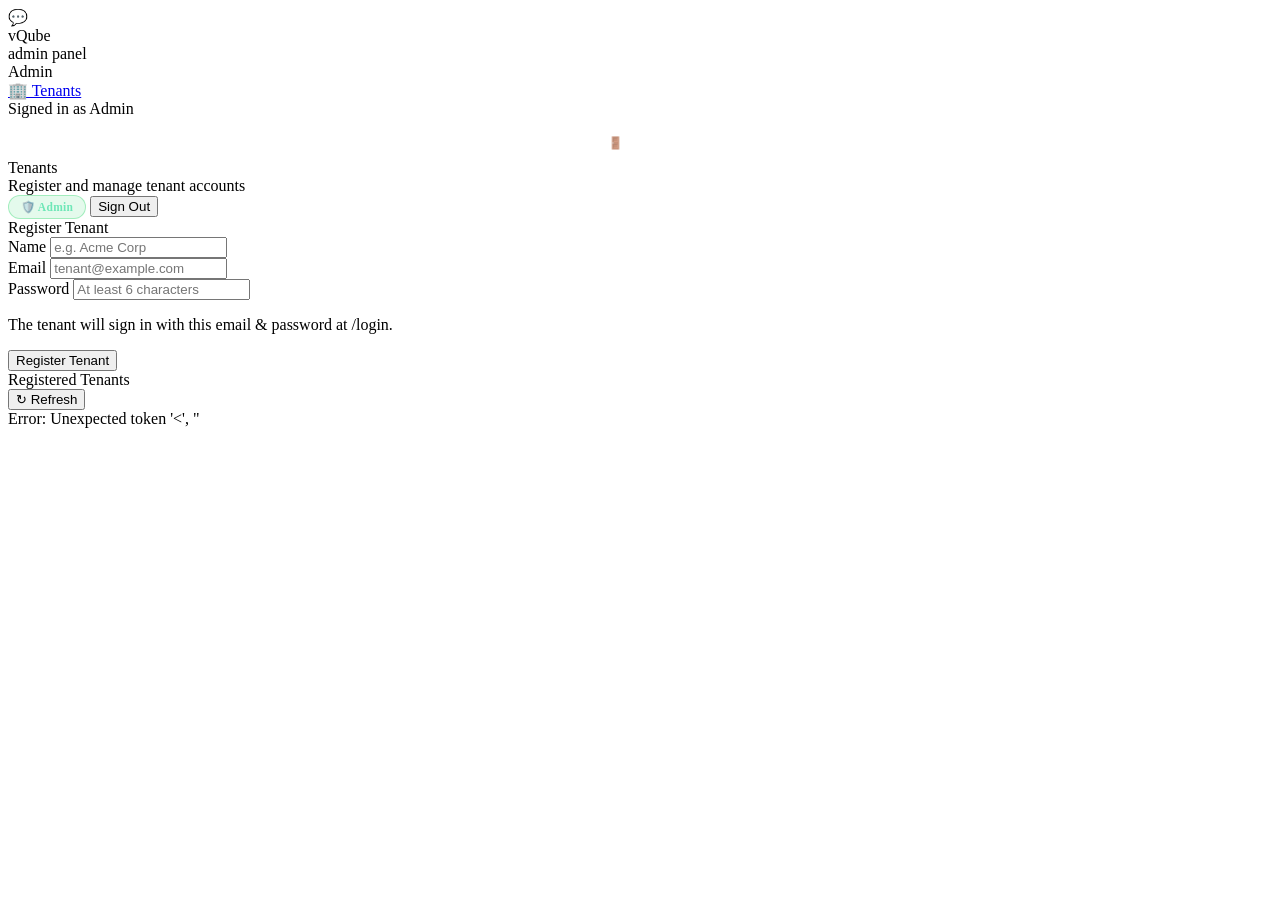
==== public/admin.html @ 2c3cb6f3 "UI chnages" ====
<!DOCTYPE html>
<html lang="en">
<head>
  <meta charset="UTF-8"/>
  <meta name="viewport" content="width=device-width, initial-scale=1.0"/>
  <title>Admin — vQube</title>
  <meta name="theme-color" content="#075e54">
  <link rel="apple-touch-icon" href="/apple-touch-icon.png">
  <link rel="preconnect" href="https://fonts.googleapis.com">
  <link rel="preconnect" href="https://fonts.gstatic.com" crossorigin>
  <link href="https://fonts.googleapis.com/css2?family=Inter:wght@400;500;600;700;800&display=swap" rel="stylesheet">
  <link rel="stylesheet" href="/style.css">
  <style>
    .admin-badge {
      display: inline-flex; align-items: center; gap: 6px;
      background: rgba(37,211,102,0.12); border: 1px solid rgba(37,211,102,0.35);
      color: #6ee7b7; font-size: 11.5px; font-weight: 700;
      padding: 4px 12px; border-radius: 20px; letter-spacing: 0.3px;
    }
  </style>
</head>
<body>

<aside class="sidebar">
  <div class="sidebar-brand">
    <div class="brand-icon">💬</div>
    <div class="brand-text">
      <div class="app-name">vQube</div>
      <div class="app-sub">admin panel</div>
    </div>
  </div>
  <nav class="sidebar-nav">
    <div class="nav-label">Admin</div>
    <a href="/admin" class="nav-item active"><span class="nav-icon">🏢</span> Tenants</a>
  </nav>
  <div class="sidebar-footer">
    <div class="conn-status">
      <span class="conn-dot on"></span>
      <span>Signed in as Admin</span>
    </div>
    <div style="margin-top:10px">
      <button onclick="doLogout()" style="width:100%;padding:7px;background:rgba(255,255,255,0.1);border:1px solid rgba(255,255,255,0.15);color:rgba(255,255,255,0.7);border-radius:7px;font-size:12px;font-weight:600;cursor:pointer;font-family:inherit;transition:all 0.2s" onmouseover="this.style.background='rgba(255,255,255,0.18)'" onmouseout="this.style.background='rgba(255,255,255,0.1)'">
        🚪 Sign Out
      </button>
    </div>
  </div>
</aside>

<div class="main">
  <div class="page-hdr">
    <div>
      <div class="ph-title">Tenants</div>
      <div class="ph-sub">Register and manage tenant accounts</div>
    </div>
    <div class="ph-user">
      <span class="admin-badge">🛡️ Admin</span>
      <button class="btn-logout" onclick="doLogout()">Sign Out</button>
    </div>
  </div>

  <div class="card card-wide">
    <div class="card-hdr">
      <div class="card-title">Register Tenant</div>
    </div>

    <div class="row-2">
      <div class="form-group">
        <label>Name</label>
        <input type="text" id="t-name" placeholder="e.g. Acme Corp" />
      </div>
      <div class="form-group">
        <label>Email</label>
        <input type="text" id="t-email" placeholder="tenant@example.com" />
      </div>
    </div>
    <div class="form-group">
      <label>Password</label>
      <input type="password" id="t-password" placeholder="At least 6 characters" />
      <p class="hint">The tenant will sign in with this email &amp; password at /login.</p>
    </div>

    <button class="btn btn-primary btn-lg btn-full" id="reg-btn" onclick="registerTenant()">Register Tenant</button>
    <div class="alert" id="reg-alert"></div>
  </div>

  <div class="card card-wide">
    <div class="card-hdr">
      <div class="card-title">Registered Tenants</div>
      <button class="btn btn-outline btn-sm" onclick="loadTenants()">↻ Refresh</button>
    </div>
    <div id="tenants-list"><div class="empty-state"><div class="empty-icon">⏳</div><div class="empty-text">Loading...</div></div></div>
  </div>
</div>

<script>
  function esc(str) {
    return (str || '').replace(/&/g, '&amp;').replace(/</g, '&lt;').replace(/>/g, '&gt;').replace(/"/g, '&quot;');
  }

  function showAlert(id, type, msg) {
    const el = document.getElementById(id);
    el.className = `alert ${type}`;
    el.textContent = msg;
    el.style.display = 'block';
  }
  function hideAlert(id) { document.getElementById(id).style.display = 'none'; }

  async function registerTenant() {
    const name     = document.getElementById('t-name').value.trim();
    const email    = document.getElementById('t-email').value.trim();
    const password = document.getElementById('t-password').value;
    if (!name || !email || !password) {
      return showAlert('reg-alert', 'error', 'Name, email and password are required.');
    }
    if (password.length < 6) {
      return showAlert('reg-alert', 'error', 'Password must be at least 6 characters.');
    }

    const btn = document.getElementById('reg-btn');
    btn.disabled = true; btn.textContent = 'Registering...';
    hideAlert('reg-alert');
    try {
      const res  = await fetch('/api/auth/admin/register-tenant', {
        method: 'POST', headers: { 'Content-Type': 'application/json' },
        body: JSON.stringify({ name, email, password }),
        credentials: 'same-origin',
      });
      const data = await res.json();
      if (data.success) {
        showAlert('reg-alert', 'success', data.message);
        document.getElementById('t-name').value = '';
        document.getElementById('t-email').value = '';
        document.getElementById('t-password').value = '';
        loadTenants();
      } else {
        showAlert('reg-alert', 'error', data.error || 'Could not register tenant');
      }
    } catch (e) {
      showAlert('reg-alert', 'error', 'Server error: ' + e.message);
    } finally {
      btn.disabled = false; btn.textContent = 'Register Tenant';
    }
  }

  async function loadTenants() {
    const el = document.getElementById('tenants-list');
    el.innerHTML = '<div class="empty-state"><div class="empty-icon">⏳</div><div class="empty-text">Loading...</div></div>';
    try {
      const res  = await fetch('/api/auth/admin/tenants', { credentials: 'same-origin' });
      if (res.status === 401) { window.location.href = '/login'; return; }
      const data = await res.json();
      const tenants = data.tenants || [];
      if (!tenants.length) {
        el.innerHTML = '<div class="empty-state"><div class="empty-icon">📭</div><div class="empty-text">No tenants registered yet.</div></div>';
        return;
      }
      el.innerHTML = `<div class="table-wrap"><table>
        <thead><tr><th>Name</th><th>Email</th><th>Registered</th></tr></thead>
        <tbody>${tenants.map(t => `
          <tr>
            <td>${esc(t.name || '—')}</td>
            <td>${esc(t.email)}</td>
            <td>${t.created_at ? new Date(t.created_at).toLocaleString([], {month:'short', day:'numeric', year:'numeric', hour:'2-digit', minute:'2-digit'}) : ''}</td>
          </tr>`).join('')}
        </tbody>
      </table></div>`;
    } catch (e) {
      el.innerHTML = `<div class="empty-state"><div class="empty-text">Error: ${e.message}</div></div>`;
    }
  }

  async function doLogout() {
    await fetch('/api/auth/logout', { method: 'POST', credentials: 'same-origin' });
    window.location.href = '/login';
  }

  loadTenants();
</script>
</body>
</html>
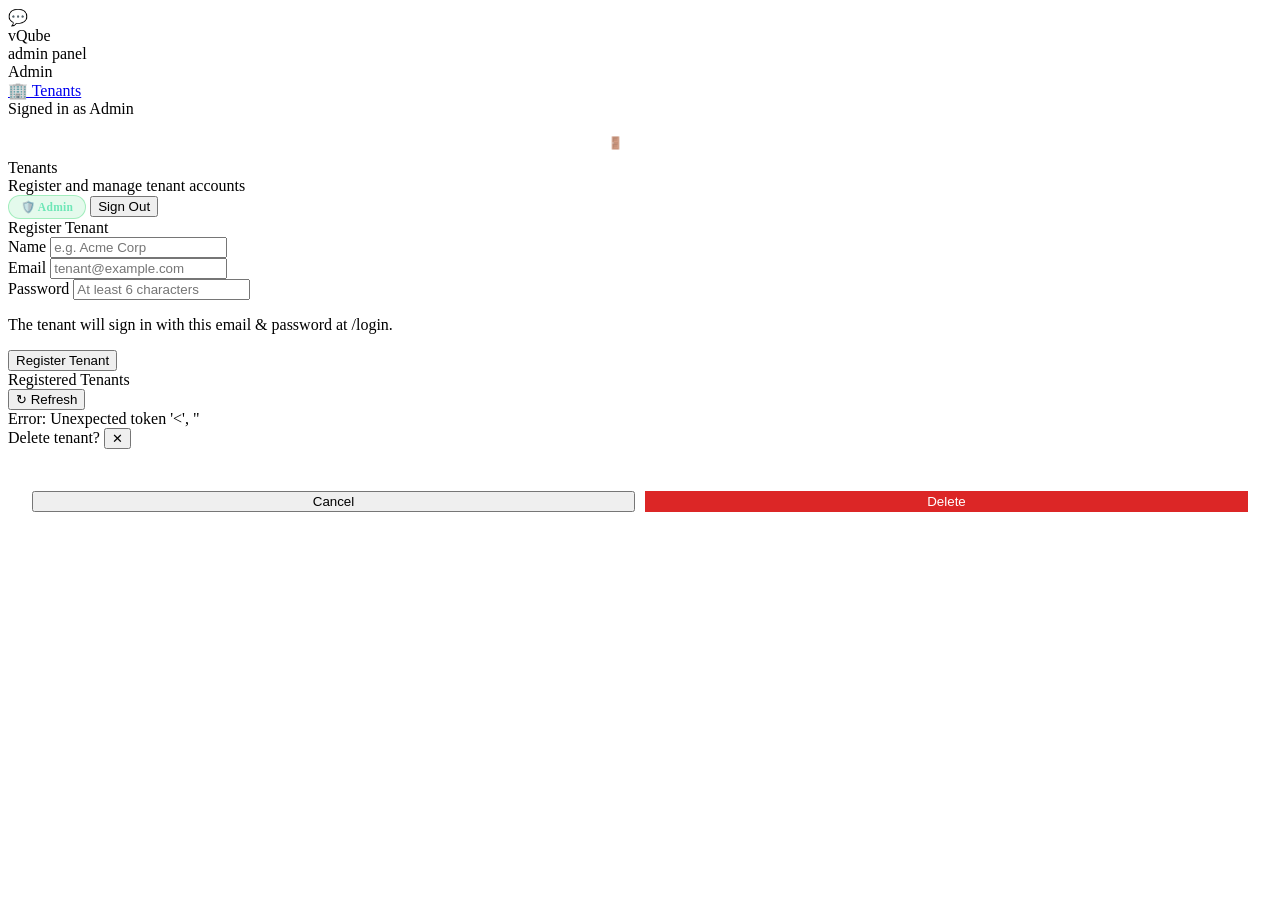
==== commit b46c2e69: "UI chnages" ====
--- a/public/admin.html
+++ b/public/admin.html
@@ -89,6 +89,23 @@
       <button class="btn btn-outline btn-sm" onclick="loadTenants()">↻ Refresh</button>
     </div>
     <div id="tenants-list"><div class="empty-state"><div class="empty-icon">⏳</div><div class="empty-text">Loading...</div></div></div>
+  </div>
+</div>
+
+<!-- Delete confirmation modal -->
+<div class="modal-overlay" id="confirm-modal" onclick="if(event.target===this) closeConfirmModal()">
+  <div class="modal">
+    <div class="modal-hdr">
+      <span class="modal-title">Delete tenant?</span>
+      <button class="modal-close" onclick="closeConfirmModal()">✕</button>
+    </div>
+    <div style="padding:20px 24px">
+      <p id="confirm-message" style="color:var(--text-2);font-size:14px;line-height:1.6"></p>
+      <div style="display:flex;gap:10px;margin-top:22px">
+        <button class="btn btn-outline" style="flex:1" onclick="closeConfirmModal()">Cancel</button>
+        <button class="btn btn-danger" style="flex:1;border-color:transparent;background:#dc2626;color:#fff" id="confirm-delete-btn" onclick="confirmDeleteTenant()">Delete</button>
+      </div>
+    </div>
   </div>
 </div>
 
@@ -155,12 +172,13 @@
         return;
       }
       el.innerHTML = `<div class="table-wrap"><table>
-        <thead><tr><th>Name</th><th>Email</th><th>Registered</th></tr></thead>
+        <thead><tr><th>Name</th><th>Email</th><th>Registered</th><th></th></tr></thead>
         <tbody>${tenants.map(t => `
           <tr>
             <td>${esc(t.name || '—')}</td>
             <td>${esc(t.email)}</td>
             <td>${t.created_at ? new Date(t.created_at).toLocaleString([], {month:'short', day:'numeric', year:'numeric', hour:'2-digit', minute:'2-digit'}) : ''}</td>
+            <td><button class="btn btn-danger btn-sm" onclick="deleteTenant(${t.id}, '${esc(t.name || t.email).replace(/'/g, "\\'")}')">🗑 Delete</button></td>
           </tr>`).join('')}
         </tbody>
       </table></div>`;
@@ -169,6 +187,38 @@
     }
   }
 
+  let pendingDeleteId = null;
+
+  function deleteTenant(id, label) {
+    pendingDeleteId = id;
+    document.getElementById('confirm-message').innerHTML =
+      `Delete <strong>${esc(label)}</strong> and ALL of their data — contacts, templates, sent messages, replies, everything?<br><br>This cannot be undone.`;
+    document.getElementById('confirm-modal').classList.add('open');
+  }
+
+  function closeConfirmModal() {
+    document.getElementById('confirm-modal').classList.remove('open');
+    pendingDeleteId = null;
+  }
+
+  async function confirmDeleteTenant() {
+    const id = pendingDeleteId;
+    if (!id) return;
+    closeConfirmModal();
+    try {
+      const res  = await fetch(`/api/auth/admin/tenants/${id}`, { method: 'DELETE', credentials: 'same-origin' });
+      const data = await res.json();
+      if (data.success) {
+        showAlert('reg-alert', 'success', data.message);
+        loadTenants();
+      } else {
+        showAlert('reg-alert', 'error', data.error || 'Could not delete tenant');
+      }
+    } catch (e) {
+      showAlert('reg-alert', 'error', 'Server error: ' + e.message);
+    }
+  }
+
   async function doLogout() {
     await fetch('/api/auth/logout', { method: 'POST', credentials: 'same-origin' });
     window.location.href = '/login';
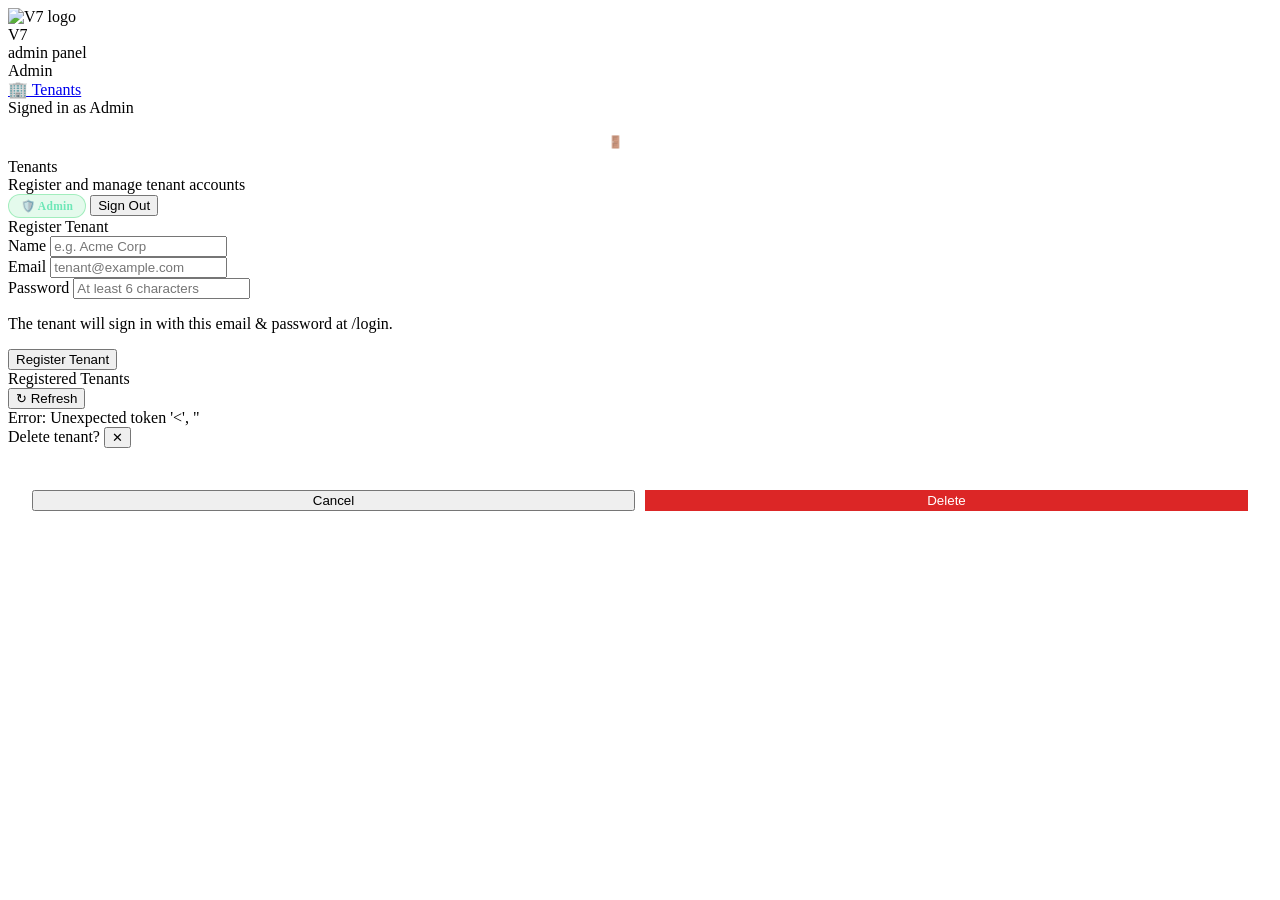
==== commit a5224b9a: "improvements" ====
--- a/public/admin.html
+++ b/public/admin.html
@@ -3,7 +3,7 @@
 <head>
   <meta charset="UTF-8"/>
   <meta name="viewport" content="width=device-width, initial-scale=1.0"/>
-  <title>Admin — vQube</title>
+  <title>Admin — V7</title>
   <meta name="theme-color" content="#075e54">
   <link rel="apple-touch-icon" href="/apple-touch-icon.png">
   <link rel="preconnect" href="https://fonts.googleapis.com">
@@ -23,9 +23,9 @@
 
 <aside class="sidebar">
   <div class="sidebar-brand">
-    <div class="brand-icon">💬</div>
+    <div class="brand-icon"><img src="/v7.jpeg" alt="V7 logo"></div>
     <div class="brand-text">
-      <div class="app-name">vQube</div>
+      <div class="app-name">V7</div>
       <div class="app-sub">admin panel</div>
     </div>
   </div>
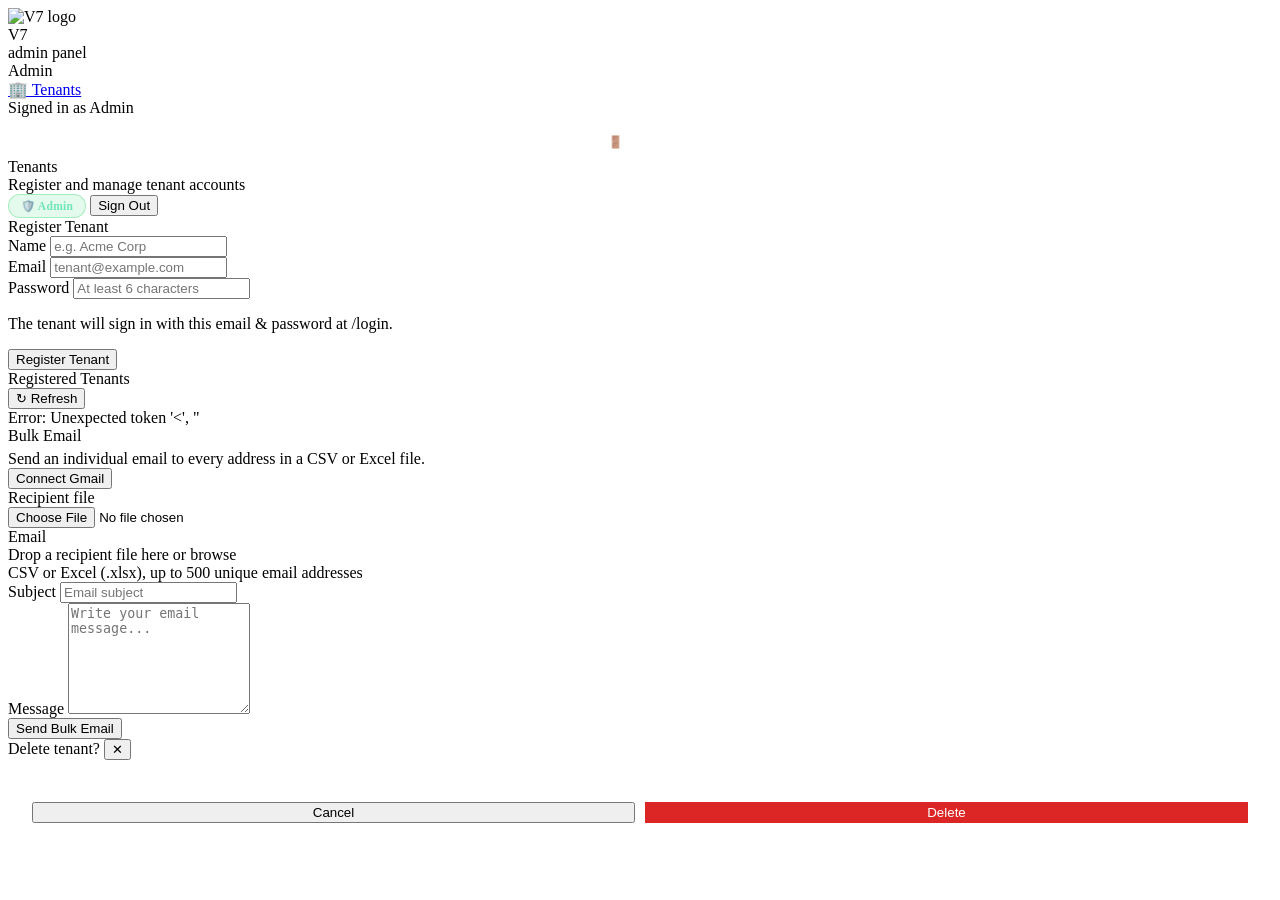
==== commit 54eac2bd: "email adding" ====
--- a/public/admin.html
+++ b/public/admin.html
@@ -6,6 +6,7 @@
   <title>Admin — V7</title>
   <meta name="theme-color" content="#075e54">
   <link rel="apple-touch-icon" href="/apple-touch-icon.png">
+  <link rel="icon" type="image/png" href="/favicon-64.png">
   <link rel="preconnect" href="https://fonts.googleapis.com">
   <link rel="preconnect" href="https://fonts.gstatic.com" crossorigin>
   <link href="https://fonts.googleapis.com/css2?family=Inter:wght@400;500;600;700;800&display=swap" rel="stylesheet">
@@ -23,7 +24,7 @@
 
 <aside class="sidebar">
   <div class="sidebar-brand">
-    <div class="brand-icon"><img src="/v7.jpeg" alt="V7 logo"></div>
+    <div class="brand-icon"><img src="/icon-192.png" alt="V7 logo"></div>
     <div class="brand-text">
       <div class="app-name">V7</div>
       <div class="app-sub">admin panel</div>
@@ -89,6 +90,35 @@
       <button class="btn btn-outline btn-sm" onclick="loadTenants()">↻ Refresh</button>
     </div>
     <div id="tenants-list"><div class="empty-state"><div class="empty-icon">⏳</div><div class="empty-text">Loading...</div></div></div>
+  </div>
+  <div class="card card-wide">
+    <div class="card-hdr">
+      <div>
+        <div class="card-title">Bulk Email</div>
+        <div class="hint" style="margin:5px 0 0">Send an individual email to every address in a CSV or Excel file.</div>
+      </div>
+      <button class="btn btn-outline btn-sm" onclick="connectGmail()">Connect Gmail</button>
+    </div>
+    <div class="form-group">
+      <label>Recipient file</label>
+      <div class="upload-zone" id="email-upload-zone" onclick="document.getElementById('email-file').click()" ondragover="emailDragOver(event)" ondragleave="emailDragLeave()" ondrop="emailDrop(event)">
+        <input id="email-file" type="file" accept=".csv,.xlsx" onchange="emailFileSelected(this.files[0])">
+        <div class="upload-icon-big">Email</div>
+        <div class="upload-ttl">Drop a recipient file here or browse</div>
+        <div class="upload-desc">CSV or Excel (.xlsx), up to 500 unique email addresses</div>
+      </div>
+      <p class="hint" id="email-file-name" style="display:none"></p>
+    </div>
+    <div class="form-group">
+      <label>Subject</label>
+      <input type="text" id="bulk-email-subject" maxlength="200" placeholder="Email subject" />
+    </div>
+    <div class="form-group">
+      <label>Message</label>
+      <textarea id="bulk-email-body" maxlength="20000" rows="7" placeholder="Write your email message..."></textarea>
+    </div>
+    <button class="btn btn-primary btn-lg btn-full" id="bulk-email-btn" onclick="sendBulkEmail()">Send Bulk Email</button>
+    <div class="alert" id="bulk-email-alert"></div>
   </div>
 </div>
 
@@ -220,8 +250,94 @@
   }
 
   async function doLogout() {
-    await fetch('/api/auth/logout', { method: 'POST', credentials: 'same-origin' });
+    try { await fetch('/api/auth/logout', { method: 'POST', credentials: 'same-origin' }); } catch (e) {}
+    try { localStorage.clear(); } catch (e) {}
+    try { sessionStorage.clear(); } catch (e) {}
+    try {
+      if ('caches' in window) {
+        const keys = await caches.keys();
+        await Promise.all(keys.map((k) => caches.delete(k)));
+      }
+    } catch (e) {}
+    // Best-effort: the session cookie itself is HttpOnly and already cleared
+    // by the backend logout call above — this just sweeps any other cookies.
+    try {
+      document.cookie.split(';').forEach((c) => {
+        const name = c.split('=')[0].trim();
+        if (name) document.cookie = `${name}=;expires=Thu, 01 Jan 1970 00:00:00 GMT;path=/`;
+      });
+    } catch (e) {}
     window.location.href = '/login';
+  }
+
+  let emailFile = null;
+
+  function emailDragOver(e) {
+    e.preventDefault();
+    document.getElementById('email-upload-zone').classList.add('drag-over');
+  }
+  function emailDragLeave() { document.getElementById('email-upload-zone').classList.remove('drag-over'); }
+  function emailDrop(e) {
+    e.preventDefault(); emailDragLeave();
+    emailFileSelected(e.dataTransfer.files[0]);
+  }
+  function emailFileSelected(file) {
+    if (!file) return;
+    if (!/\.(csv|xlsx)$/i.test(file.name)) {
+      showAlert('bulk-email-alert', 'error', 'Only CSV and Excel (.xlsx) files are supported.');
+      return;
+    }
+    if (file.size > 5 * 1024 * 1024) {
+      showAlert('bulk-email-alert', 'error', 'The file must be 5 MB or smaller.');
+      return;
+    }
+    emailFile = file;
+    const label = document.getElementById('email-file-name');
+    label.textContent = `Selected: ${file.name}`;
+    label.style.display = 'block';
+    hideAlert('bulk-email-alert');
+  }
+
+  async function sendBulkEmail() {
+    const subject = document.getElementById('bulk-email-subject').value.trim();
+    const body = document.getElementById('bulk-email-body').value.trim();
+    if (!emailFile || !subject || !body) {
+      return showAlert('bulk-email-alert', 'error', 'Choose a file, enter a subject, and write a message.');
+    }
+    if (!confirm(`Send this email to every address in ${emailFile.name}?`)) return;
+    const btn = document.getElementById('bulk-email-btn');
+    btn.disabled = true; btn.textContent = 'Sending...'; hideAlert('bulk-email-alert');
+    const form = new FormData();
+    form.append('file', emailFile); form.append('subject', subject); form.append('body', body);
+    try {
+      const res = await fetch('/api/admin-email/send-bulk', { method: 'POST', body: form, credentials: 'same-origin' });
+      if (res.status === 401) { window.location.href = '/login'; return; }
+      const data = await res.json();
+      if (data.success) {
+        let message = data.message;
+        if (data.failed) message += ` ${data.failed} failed.`;
+        showAlert('bulk-email-alert', 'success', message);
+      } else {
+        showAlert('bulk-email-alert', 'error', data.error || data.message || 'No emails were sent.');
+      }
+    } catch (e) {
+      showAlert('bulk-email-alert', 'error', 'Server error: ' + e.message);
+    } finally {
+      btn.disabled = false; btn.textContent = 'Send Bulk Email';
+    }
+  }
+
+  function connectGmail() {
+    window.location.href = '/api/admin-email/oauth/start';
+  }
+
+  const pageParams = new URLSearchParams(window.location.search);
+  if (pageParams.get('gmail_connected')) {
+    showAlert('bulk-email-alert', 'success', 'Gmail connected successfully. You can now send bulk email.');
+    history.replaceState({}, '', '/admin');
+  } else if (pageParams.get('gmail_error')) {
+    showAlert('bulk-email-alert', 'error', 'Could not connect Gmail. Check your OAuth settings and try again.');
+    history.replaceState({}, '', '/admin');
   }
 
   loadTenants();
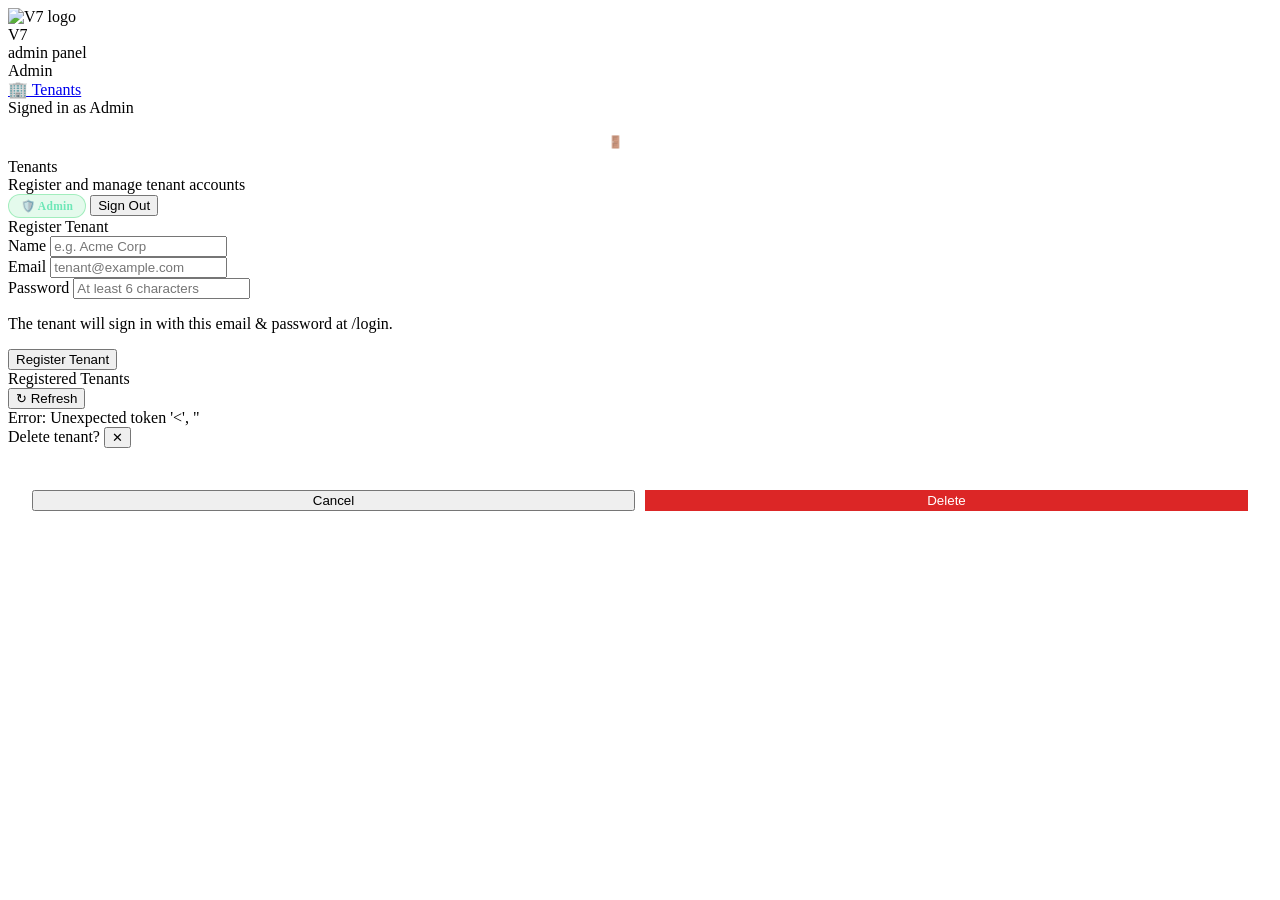
==== commit 86bbfbd6: "Revert "email adding"" ====
--- a/public/admin.html
+++ b/public/admin.html
@@ -91,35 +91,6 @@
     </div>
     <div id="tenants-list"><div class="empty-state"><div class="empty-icon">⏳</div><div class="empty-text">Loading...</div></div></div>
   </div>
-  <div class="card card-wide">
-    <div class="card-hdr">
-      <div>
-        <div class="card-title">Bulk Email</div>
-        <div class="hint" style="margin:5px 0 0">Send an individual email to every address in a CSV or Excel file.</div>
-      </div>
-      <button class="btn btn-outline btn-sm" onclick="connectGmail()">Connect Gmail</button>
-    </div>
-    <div class="form-group">
-      <label>Recipient file</label>
-      <div class="upload-zone" id="email-upload-zone" onclick="document.getElementById('email-file').click()" ondragover="emailDragOver(event)" ondragleave="emailDragLeave()" ondrop="emailDrop(event)">
-        <input id="email-file" type="file" accept=".csv,.xlsx" onchange="emailFileSelected(this.files[0])">
-        <div class="upload-icon-big">Email</div>
-        <div class="upload-ttl">Drop a recipient file here or browse</div>
-        <div class="upload-desc">CSV or Excel (.xlsx), up to 500 unique email addresses</div>
-      </div>
-      <p class="hint" id="email-file-name" style="display:none"></p>
-    </div>
-    <div class="form-group">
-      <label>Subject</label>
-      <input type="text" id="bulk-email-subject" maxlength="200" placeholder="Email subject" />
-    </div>
-    <div class="form-group">
-      <label>Message</label>
-      <textarea id="bulk-email-body" maxlength="20000" rows="7" placeholder="Write your email message..."></textarea>
-    </div>
-    <button class="btn btn-primary btn-lg btn-full" id="bulk-email-btn" onclick="sendBulkEmail()">Send Bulk Email</button>
-    <div class="alert" id="bulk-email-alert"></div>
-  </div>
 </div>
 
 <!-- Delete confirmation modal -->
@@ -270,76 +241,6 @@
     window.location.href = '/login';
   }
 
-  let emailFile = null;
-
-  function emailDragOver(e) {
-    e.preventDefault();
-    document.getElementById('email-upload-zone').classList.add('drag-over');
-  }
-  function emailDragLeave() { document.getElementById('email-upload-zone').classList.remove('drag-over'); }
-  function emailDrop(e) {
-    e.preventDefault(); emailDragLeave();
-    emailFileSelected(e.dataTransfer.files[0]);
-  }
-  function emailFileSelected(file) {
-    if (!file) return;
-    if (!/\.(csv|xlsx)$/i.test(file.name)) {
-      showAlert('bulk-email-alert', 'error', 'Only CSV and Excel (.xlsx) files are supported.');
-      return;
-    }
-    if (file.size > 5 * 1024 * 1024) {
-      showAlert('bulk-email-alert', 'error', 'The file must be 5 MB or smaller.');
-      return;
-    }
-    emailFile = file;
-    const label = document.getElementById('email-file-name');
-    label.textContent = `Selected: ${file.name}`;
-    label.style.display = 'block';
-    hideAlert('bulk-email-alert');
-  }
-
-  async function sendBulkEmail() {
-    const subject = document.getElementById('bulk-email-subject').value.trim();
-    const body = document.getElementById('bulk-email-body').value.trim();
-    if (!emailFile || !subject || !body) {
-      return showAlert('bulk-email-alert', 'error', 'Choose a file, enter a subject, and write a message.');
-    }
-    if (!confirm(`Send this email to every address in ${emailFile.name}?`)) return;
-    const btn = document.getElementById('bulk-email-btn');
-    btn.disabled = true; btn.textContent = 'Sending...'; hideAlert('bulk-email-alert');
-    const form = new FormData();
-    form.append('file', emailFile); form.append('subject', subject); form.append('body', body);
-    try {
-      const res = await fetch('/api/admin-email/send-bulk', { method: 'POST', body: form, credentials: 'same-origin' });
-      if (res.status === 401) { window.location.href = '/login'; return; }
-      const data = await res.json();
-      if (data.success) {
-        let message = data.message;
-        if (data.failed) message += ` ${data.failed} failed.`;
-        showAlert('bulk-email-alert', 'success', message);
-      } else {
-        showAlert('bulk-email-alert', 'error', data.error || data.message || 'No emails were sent.');
-      }
-    } catch (e) {
-      showAlert('bulk-email-alert', 'error', 'Server error: ' + e.message);
-    } finally {
-      btn.disabled = false; btn.textContent = 'Send Bulk Email';
-    }
-  }
-
-  function connectGmail() {
-    window.location.href = '/api/admin-email/oauth/start';
-  }
-
-  const pageParams = new URLSearchParams(window.location.search);
-  if (pageParams.get('gmail_connected')) {
-    showAlert('bulk-email-alert', 'success', 'Gmail connected successfully. You can now send bulk email.');
-    history.replaceState({}, '', '/admin');
-  } else if (pageParams.get('gmail_error')) {
-    showAlert('bulk-email-alert', 'error', 'Could not connect Gmail. Check your OAuth settings and try again.');
-    history.replaceState({}, '', '/admin');
-  }
-
   loadTenants();
 </script>
 </body>
